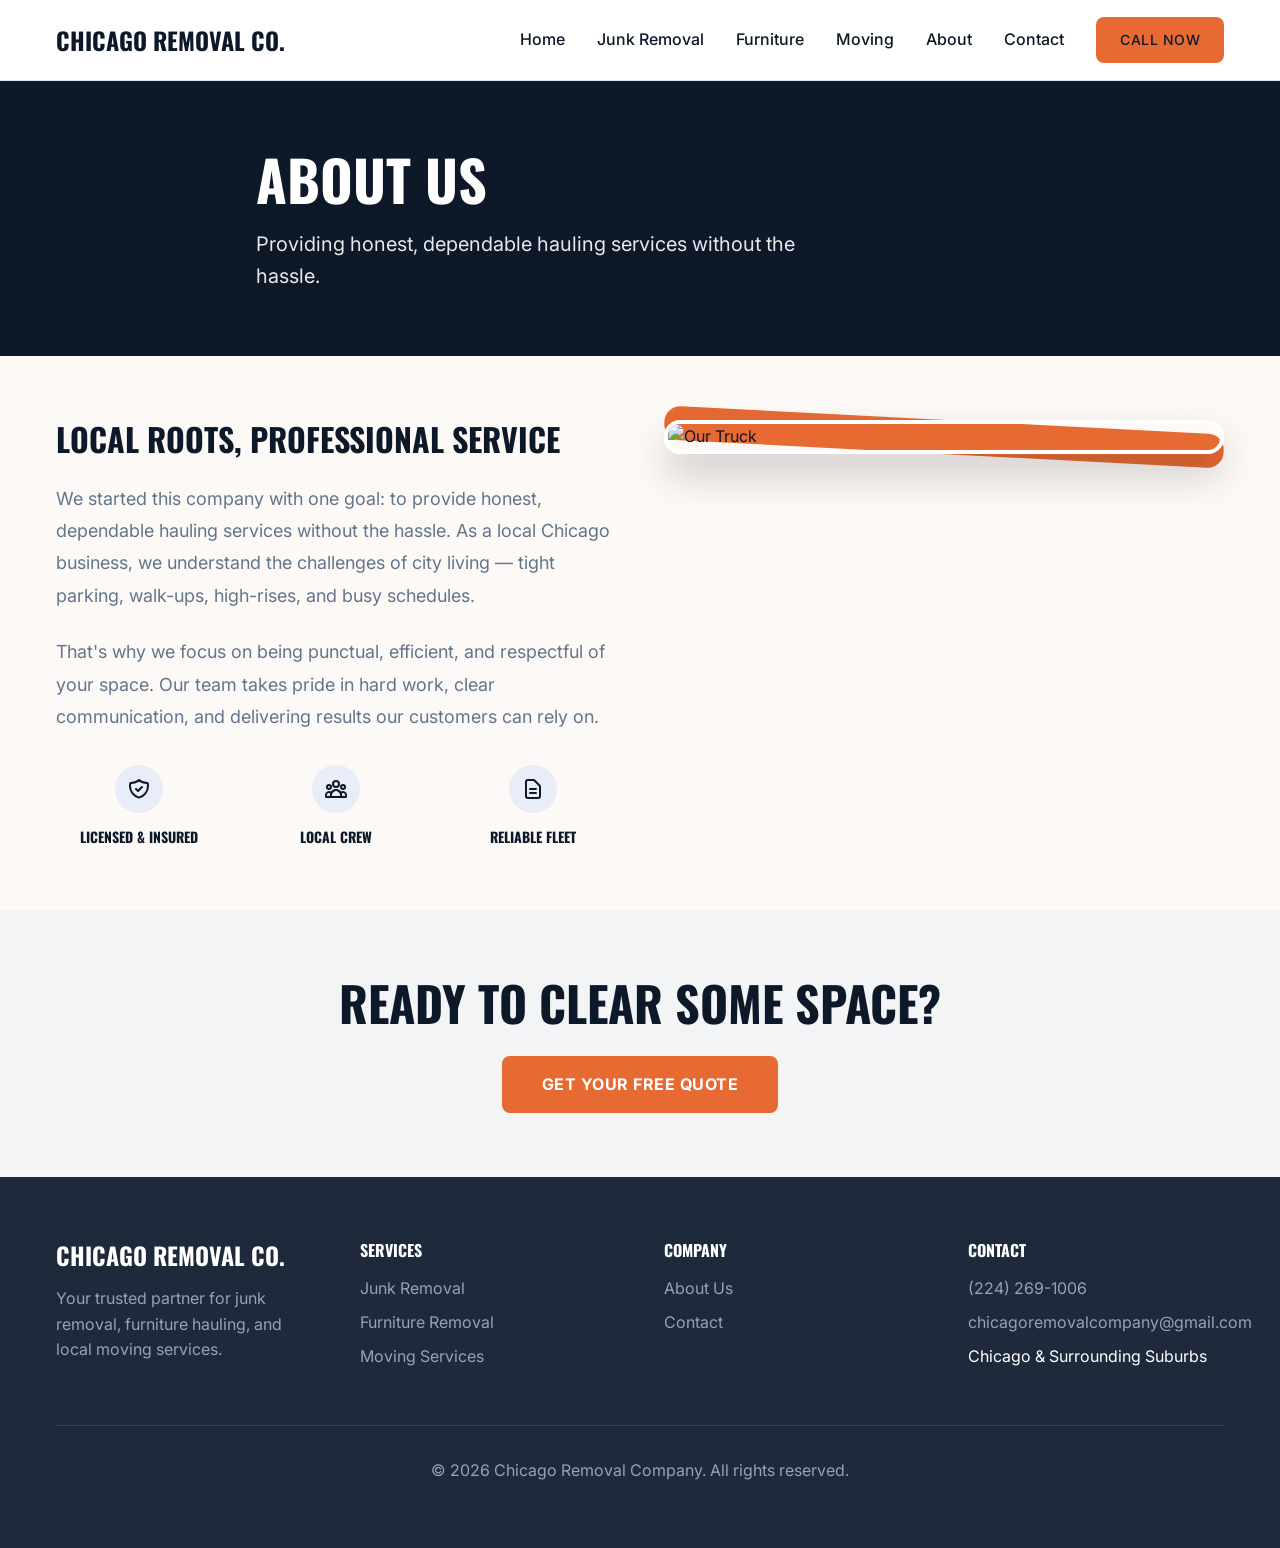
==== chicago-removal-company/public/about.html @ 7ed162f1 "Add files via upload" ====
<!DOCTYPE html>
<html lang="en">
<head>
  <meta charset="UTF-8">
  <meta name="viewport" content="width=device-width, initial-scale=1.0">
  <title>About Us - Chicago Removal Company</title>
  <link rel="stylesheet" href="styles.css">
  <link rel="preconnect" href="https://fonts.googleapis.com">
  <link rel="preconnect" href="https://fonts.gstatic.com" crossorigin>
  <link href="https://fonts.googleapis.com/css2?family=Inter:wght@400;500;600;700&family=Oswald:wght@400;600;700&display=swap" rel="stylesheet">
</head>
<body>
  <!-- Navigation -->
  <nav class="nav">
    <div class="container">
      <div class="nav-content">
        <a href="index.html" class="logo">Chicago Removal Co.</a>
        
        <div class="nav-links desktop-nav">
          <a href="index.html">Home</a>
          <a href="junk-removal.html">Junk Removal</a>
          <a href="furniture-removal.html">Furniture</a>
          <a href="moving-services.html">Moving</a>
          <a href="about.html">About</a>
          <a href="contact.html">Contact</a>
          <a href="tel:2242691006" class="btn btn-primary">Call Now</a>
        </div>

        <button class="mobile-menu-btn" onclick="toggleMobileMenu()">
          <svg width="24" height="24" fill="none" stroke="currentColor" viewBox="0 0 24 24">
            <path stroke-linecap="round" stroke-linejoin="round" stroke-width="2" d="M4 6h16M4 12h16M4 18h16"></path>
          </svg>
        </button>
      </div>

      <div id="mobileMenu" class="mobile-menu hidden">
        <a href="index.html">Home</a>
        <a href="junk-removal.html">Junk Removal</a>
        <a href="furniture-removal.html">Furniture</a>
        <a href="moving-services.html">Moving</a>
        <a href="about.html">About</a>
        <a href="contact.html">Contact</a>
        <a href="tel:2242691006" class="btn btn-primary">Call Now</a>
      </div>
    </div>
  </nav>

  <!-- Page Header -->
  <section class="page-header">
    <div class="container page-header-content">
      <h1>About Us</h1>
      <p>Providing honest, dependable hauling services without the hassle.</p>
    </div>
  </section>

  <!-- About Content -->
  <section class="content-section">
    <div class="container">
      <div class="content-grid">
        <div>
          <h2 class="section-title" style="font-size: 2rem; margin-bottom: 1.5rem;">Local Roots, Professional Service</h2>
          <p style="font-size: 1.125rem; color: var(--muted-foreground); margin-bottom: 1.5rem; line-height: 1.8;">
            We started this company with one goal: to provide honest, dependable hauling services without the hassle. As a local Chicago business, we understand the challenges of city living — tight parking, walk-ups, high-rises, and busy schedules.
          </p>
          <p style="font-size: 1.125rem; color: var(--muted-foreground); margin-bottom: 2rem; line-height: 1.8;">
            That's why we focus on being punctual, efficient, and respectful of your space. Our team takes pride in hard work, clear communication, and delivering results our customers can rely on.
          </p>
          
          <div class="services-grid" style="grid-template-columns: repeat(3, 1fr); gap: 2rem; margin-top: 2rem;">
            <div style="text-align: center;">
              <div style="width: 48px; height: 48px; margin: 0 auto 1rem; background-color: rgba(59, 130, 246, 0.1); border-radius: 50%; display: flex; align-items: center; justify-content: center;">
                <svg width="24" height="24" fill="none" stroke="currentColor" viewBox="0 0 24 24" style="color: var(--primary);">
                  <path stroke-linecap="round" stroke-linejoin="round" stroke-width="2" d="M9 12l2 2 4-4m5.618-4.016A11.955 11.955 0 0112 2.944a11.955 11.955 0 01-8.618 3.04A12.02 12.02 0 003 9c0 5.591 3.824 10.29 9 11.622 5.176-1.332 9-6.03 9-11.622 0-1.042-.133-2.052-.382-3.016z"></path>
                </svg>
              </div>
              <h4 style="font-weight: 700; color: var(--foreground); font-size: 0.875rem;">Licensed & Insured</h4>
            </div>
            <div style="text-align: center;">
              <div style="width: 48px; height: 48px; margin: 0 auto 1rem; background-color: rgba(59, 130, 246, 0.1); border-radius: 50%; display: flex; align-items: center; justify-content: center;">
                <svg width="24" height="24" fill="none" stroke="currentColor" viewBox="0 0 24 24" style="color: var(--primary);">
                  <path stroke-linecap="round" stroke-linejoin="round" stroke-width="2" d="M17 20h5v-2a3 3 0 00-5.356-1.857M17 20H7m10 0v-2c0-.656-.126-1.283-.356-1.857M7 20H2v-2a3 3 0 015.356-1.857M7 20v-2c0-.656.126-1.283.356-1.857m0 0a5.002 5.002 0 019.288 0M15 7a3 3 0 11-6 0 3 3 0 016 0zm6 3a2 2 0 11-4 0 2 2 0 014 0zM7 10a2 2 0 11-4 0 2 2 0 014 0z"></path>
                </svg>
              </div>
              <h4 style="font-weight: 700; color: var(--foreground); font-size: 0.875rem;">Local Crew</h4>
            </div>
            <div style="text-align: center;">
              <div style="width: 48px; height: 48px; margin: 0 auto 1rem; background-color: rgba(59, 130, 246, 0.1); border-radius: 50%; display: flex; align-items: center; justify-content: center;">
                <svg width="24" height="24" fill="none" stroke="currentColor" viewBox="0 0 24 24" style="color: var(--primary);">
                  <path stroke-linecap="round" stroke-linejoin="round" stroke-width="2" d="M9 12h6m-6 4h6m2 5H7a2 2 0 01-2-2V5a2 2 0 012-2h5.586a1 1 0 01.707.293l5.414 5.414a1 1 0 01.293.707V19a2 2 0 01-2 2z"></path>
                </svg>
              </div>
              <h4 style="font-weight: 700; color: var(--foreground); font-size: 0.875rem;">Reliable Fleet</h4>
            </div>
          </div>
        </div>
        
        <div style="position: relative;">
          <div style="position: absolute; inset: 0; background-color: var(--secondary); border-radius: 1rem; transform: rotate(3deg);"></div>
          <img src="assets/generated_images/professional_junk_removal_truck_in_chicago_city_street.png" alt="Our Truck" style="position: relative; border-radius: 1rem; box-shadow: 0 20px 40px rgba(0,0,0,0.2); border: 4px solid white;">
        </div>
      </div>
    </div>
  </section>

  <!-- CTA Section -->
  <section class="cta-section" style="background-color: var(--muted); padding: 4rem 0; text-align: center;">
    <div class="container">
      <h2 class="section-title" style="margin-bottom: 1.5rem;">Ready to clear some space?</h2>
      <a href="contact.html" class="btn btn-secondary btn-large">Get Your Free Quote</a>
    </div>
  </section>

  <!-- Footer -->
  <footer class="footer">
    <div class="container">
      <div class="footer-grid">
        <div class="footer-col">
          <h3 class="footer-title">Chicago Removal Co.</h3>
          <p class="footer-text">Your trusted partner for junk removal, furniture hauling, and local moving services.</p>
        </div>
        <div class="footer-col">
          <h4 class="footer-heading">Services</h4>
          <ul class="footer-links">
            <li><a href="junk-removal.html">Junk Removal</a></li>
            <li><a href="furniture-removal.html">Furniture Removal</a></li>
            <li><a href="moving-services.html">Moving Services</a></li>
          </ul>
        </div>
        <div class="footer-col">
          <h4 class="footer-heading">Company</h4>
          <ul class="footer-links">
            <li><a href="about.html">About Us</a></li>
            <li><a href="contact.html">Contact</a></li>
          </ul>
        </div>
        <div class="footer-col">
          <h4 class="footer-heading">Contact</h4>
          <ul class="footer-links">
            <li><a href="tel:2242691006">(224) 269-1006</a></li>
            <li><a href="mailto:chicagoremovalcompany@gmail.com">chicagoremovalcompany@gmail.com</a></li>
            <li>Chicago & Surrounding Suburbs</li>
          </ul>
        </div>
      </div>
      <div class="footer-bottom">
        <p>&copy; 2026 Chicago Removal Company. All rights reserved.</p>
      </div>
    </div>
  </footer>

  <script>
    function toggleMobileMenu() {
      const menu = document.getElementById('mobileMenu');
      menu.classList.toggle('hidden');
    }
  </script>
</body>
</html>
---- chicago-removal-company/public/styles.css ----
/* ===========================
   CHICAGO REMOVAL COMPANY CSS
   =========================== */

/* CSS Variables */
:root {
  --primary: #0d1829;
  --primary-light: #1a2b42;
  --secondary: #e86a33;
  --secondary-dark: #d25a28;
  --background: #fdf9f7;
  --foreground: #0d1829;
  --muted: #f2f4f6;
  --muted-foreground: #64748b;
  --border: #e2e8f0;
  --white: #ffffff;
  --black: #000000;
  
  --font-sans: 'Inter', sans-serif;
  --font-heading: 'Oswald', sans-serif;
}

/* Reset & Base Styles */
* {
  margin: 0;
  padding: 0;
  box-sizing: border-box;
}

body {
  font-family: var(--font-sans);
  background-color: var(--background);
  color: var(--foreground);
  line-height: 1.6;
  -webkit-font-smoothing: antialiased;
}

h1, h2, h3, h4, h5, h6 {
  font-family: var(--font-heading);
  text-transform: uppercase;
  font-weight: 700;
  line-height: 1.2;
}

a {
  text-decoration: none;
  color: inherit;
}

img {
  max-width: 100%;
  height: auto;
  display: block;
}

/* Container */
.container {
  max-width: 1200px;
  margin: 0 auto;
  padding: 0 1rem;
}

/* Navigation */
.nav {
  background-color: var(--white);
  border-bottom: 1px solid var(--border);
  position: sticky;
  top: 0;
  z-index: 1000;
  box-shadow: 0 1px 3px rgba(0,0,0,0.1);
}

.nav-content {
  display: flex;
  align-items: center;
  justify-content: space-between;
  height: 80px;
}

.logo {
  font-family: var(--font-heading);
  font-size: 1.5rem;
  font-weight: 700;
  text-transform: uppercase;
  color: var(--primary);
}

.nav-links {
  display: flex;
  align-items: center;
  gap: 2rem;
}

.nav-links a {
  font-weight: 500;
  color: var(--foreground);
  transition: color 0.3s;
}

.nav-links a:hover {
  color: var(--secondary);
}

.mobile-menu-btn {
  display: none;
  background: none;
  border: none;
  cursor: pointer;
  color: var(--foreground);
}

.mobile-menu {
  display: none;
  flex-direction: column;
  gap: 1rem;
  padding: 1rem 0;
}

.mobile-menu a {
  padding: 0.5rem 0;
  color: var(--foreground);
  font-weight: 500;
}

.mobile-menu.hidden {
  display: none;
}

/* Buttons */
.btn {
  display: inline-flex;
  align-items: center;
  gap: 0.5rem;
  padding: 0.75rem 1.5rem;
  font-weight: 700;
  text-transform: uppercase;
  border-radius: 0.5rem;
  transition: all 0.3s;
  cursor: pointer;
  border: none;
  font-size: 0.875rem;
  letter-spacing: 0.5px;
}

.btn-primary {
  background-color: var(--secondary);
  color: var(--white);
}

.btn-primary:hover {
  background-color: var(--secondary-dark);
}

.btn-secondary {
  background-color: var(--secondary);
  color: var(--white);
}

.btn-secondary:hover {
  background-color: var(--secondary-dark);
  transform: scale(1.05);
}

.btn-outline {
  background-color: transparent;
  color: var(--primary);
  border: 2px solid var(--primary);
}

.btn-outline:hover {
  background-color: var(--primary);
  color: var(--white);
}

.btn-outline-white {
  background-color: rgba(255,255,255,0.1);
  color: var(--white);
  border: 2px solid rgba(255,255,255,0.3);
  backdrop-filter: blur(10px);
}

.btn-outline-white:hover {
  background-color: var(--white);
  color: var(--primary);
}

.btn-large {
  padding: 1rem 2.5rem;
  font-size: 1rem;
}

/* Hero Section */
.hero {
  position: relative;
  min-height: 85vh;
  display: flex;
  align-items: center;
  background-color: #1e293b;
  background-image: linear-gradient(to right, rgba(13, 24, 41, 0.9), rgba(13, 24, 41, 0.6));
  color: var(--white);
  overflow: hidden;
}

.hero-overlay {
  position: absolute;
  inset: 0;
  background: linear-gradient(to right, #1e293b 0%, rgba(30, 41, 59, 0.6) 100%);
  z-index: 1;
}

.hero-content {
  position: relative;
  z-index: 10;
  max-width: 900px;
  padding: 3rem 1rem;
}

.badge {
  display: inline-flex;
  align-items: center;
  gap: 0.5rem;
  padding: 0.5rem 1rem;
  background-color: rgba(232, 106, 51, 0.2);
  border: 1px solid rgba(232, 106, 51, 0.3);
  border-radius: 50px;
  color: var(--secondary);
  font-size: 0.875rem;
  font-weight: 700;
  text-transform: uppercase;
  letter-spacing: 1px;
  margin-bottom: 1.5rem;
}

.hero-title {
  font-size: 4rem;
  font-weight: 700;
  margin-bottom: 1.5rem;
  line-height: 0.9;
}

.text-secondary {
  color: var(--secondary);
}

.hero-subtitle {
  font-size: 1.5rem;
  color: rgba(255, 255, 255, 0.9);
  margin-bottom: 2.5rem;
  max-width: 600px;
  font-weight: 500;
  line-height: 1.6;
}

.hero-buttons {
  display: flex;
  flex-wrap: wrap;
  gap: 1rem;
}

/* Stats Bar */
.stats-bar {
  background-color: var(--primary);
  padding: 2rem 0;
  border-bottom: 1px solid rgba(255,255,255,0.1);
}

.stats-grid {
  display: grid;
  grid-template-columns: repeat(auto-fit, minmax(250px, 1fr));
  gap: 2rem;
}

.stat-item {
  display: flex;
  align-items: center;
  gap: 1rem;
  color: var(--white);
}

.stat-item svg {
  color: var(--secondary);
  flex-shrink: 0;
}

.stat-title {
  font-family: var(--font-heading);
  font-weight: 700;
  text-transform: uppercase;
  font-size: 1.25rem;
  line-height: 1;
}

.stat-subtitle {
  font-size: 0.75rem;
  color: #94a3b8;
  text-transform: uppercase;
  letter-spacing: 0.5px;
}

/* Services Section */
.services-section {
  padding: 6rem 0;
  background-color: #f8fafc;
  border-top: 1px solid var(--border);
  border-bottom: 1px solid var(--border);
}

.section-header {
  display: flex;
  justify-content: space-between;
  align-items: flex-end;
  margin-bottom: 4rem;
  flex-wrap: wrap;
  gap: 2rem;
}

.section-title {
  font-size: 3rem;
  color: var(--primary);
  margin-bottom: 1rem;
}

.section-subtitle {
  font-size: 1.125rem;
  color: var(--muted-foreground);
  max-width: 600px;
}

.services-grid {
  display: grid;
  grid-template-columns: repeat(auto-fit, minmax(300px, 1fr));
  gap: 2.5rem;
}

.service-card {
  background-color: var(--white);
  padding: 2.5rem;
  border-radius: 1rem;
  border: 1px solid rgba(226, 232, 240, 0.5);
  box-shadow: 0 1px 3px rgba(0,0,0,0.05);
  transition: all 0.5s;
  display: block;
}

.service-card:hover {
  box-shadow: 0 20px 40px rgba(0,0,0,0.1);
  transform: translateY(-8px);
}

.service-icon {
  width: 64px;
  height: 64px;
  border-radius: 0.75rem;
  background-color: rgba(232, 106, 51, 0.1);
  display: flex;
  align-items: center;
  justify-content: center;
  margin-bottom: 2rem;
  transition: all 0.5s;
}

.service-card:hover .service-icon {
  background-color: var(--secondary);
  transform: rotate(6deg);
}

.service-icon svg {
  color: var(--secondary);
  transition: color 0.5s;
}

.service-card:hover .service-icon svg {
  color: var(--white);
}

.service-title {
  font-size: 1.5rem;
  color: var(--primary);
  margin-bottom: 1rem;
}

.service-description {
  color: var(--muted-foreground);
  margin-bottom: 1.5rem;
  line-height: 1.6;
}

.service-link {
  color: var(--secondary);
  font-weight: 700;
  text-transform: uppercase;
  font-size: 0.875rem;
  letter-spacing: 1px;
  display: flex;
  align-items: center;
  gap: 0.5rem;
}

/* CTA Section */
.cta-section {
  padding: 5rem 0;
}

.cta-card {
  background-color: var(--primary);
  border-radius: 1.5rem;
  padding: 5rem 2rem;
  text-align: center;
  color: var(--white);
  position: relative;
  overflow: hidden;
}

.cta-card::before,
.cta-card::after {
  content: '';
  position: absolute;
  width: 256px;
  height: 256px;
  background-color: rgba(232, 106, 51, 0.1);
  border-radius: 50%;
  filter: blur(80px);
}

.cta-card::before {
  top: 0;
  left: 0;
  transform: translate(-50%, -50%);
}

.cta-card::after {
  bottom: 0;
  right: 0;
  transform: translate(50%, 50%);
}

.cta-title {
  font-size: 3.5rem;
  margin-bottom: 1rem;
  position: relative;
  z-index: 10;
}

.cta-subtitle {
  font-size: 1.25rem;
  color: rgba(255, 255, 255, 0.8);
  margin-bottom: 2rem;
  position: relative;
  z-index: 10;
}

.cta-buttons {
  display: flex;
  justify-content: center;
  flex-wrap: wrap;
  gap: 1rem;
  position: relative;
  z-index: 10;
}

/* Footer */
.footer {
  background-color: #1e293b;
  color: var(--white);
  padding: 4rem 0;
}

.footer-grid {
  display: grid;
  grid-template-columns: repeat(auto-fit, minmax(250px, 1fr));
  gap: 3rem;
  margin-bottom: 3rem;
}

.footer-col {
  /* Column styles */
}

.footer-title {
  font-size: 1.5rem;
  margin-bottom: 1rem;
}

.footer-text {
  color: #94a3b8;
  line-height: 1.6;
}

.footer-heading {
  font-family: var(--font-heading);
  font-weight: 700;
  text-transform: uppercase;
  margin-bottom: 1rem;
}

.footer-links {
  list-style: none;
}

.footer-links li {
  margin-bottom: 0.5rem;
}

.footer-links a {
  color: #94a3b8;
  transition: color 0.3s;
}

.footer-links a:hover {
  color: var(--secondary);
}

.footer-bottom {
  border-top: 1px solid rgba(255,255,255,0.1);
  padding-top: 2rem;
  text-align: center;
  color: #94a3b8;
}

/* Page Header */
.page-header {
  background-color: var(--primary);
  color: var(--white);
  padding: 4rem 0;
  position: relative;
  overflow: hidden;
}

.page-header-content {
  position: relative;
  z-index: 10;
  max-width: 800px;
}

.page-header h1 {
  font-size: 3.5rem;
  margin-bottom: 1rem;
}

.page-header p {
  font-size: 1.25rem;
  color: rgba(255, 255, 255, 0.9);
  max-width: 600px;
}

/* Content Section */
.content-section {
  padding: 4rem 0;
}

.content-grid {
  display: grid;
  grid-template-columns: repeat(auto-fit, minmax(300px, 1fr));
  gap: 3rem;
  align-items: start;
}

.content-box {
  background-color: var(--muted);
  padding: 2rem;
  border-radius: 0.75rem;
  border: 1px solid var(--border);
}

.content-box h3 {
  font-size: 1.25rem;
  color: var(--primary);
  margin-bottom: 1rem;
  display: flex;
  align-items: center;
  gap: 0.5rem;
}

.content-box svg {
  color: var(--secondary);
}

.checklist {
  list-style: none;
}

.checklist li {
  display: flex;
  align-items: center;
  gap: 0.5rem;
  margin-bottom: 0.75rem;
  color: var(--foreground);
}

.checklist svg {
  color: #10b981;
  flex-shrink: 0;
}

/* Form Styles */
.form-group {
  margin-bottom: 1.5rem;
}

.form-label {
  display: block;
  font-weight: 500;
  margin-bottom: 0.5rem;
  font-size: 0.875rem;
}

.form-input,
.form-textarea,
.form-select {
  width: 100%;
  padding: 0.75rem 1rem;
  border: 1px solid var(--border);
  border-radius: 0.5rem;
  font-family: var(--font-sans);
  font-size: 1rem;
  transition: all 0.3s;
}

.form-input:focus,
.form-textarea:focus,
.form-select:focus {
  outline: none;
  border-color: var(--secondary);
  box-shadow: 0 0 0 3px rgba(232, 106, 51, 0.1);
}

.form-textarea {
  resize: vertical;
  min-height: 120px;
}

/* Contact Info Cards */
.contact-info-card {
  background-color: var(--white);
  border-radius: 0.75rem;
  border: 1px solid var(--border);
  padding: 1.5rem;
  box-shadow: 0 1px 3px rgba(0,0,0,0.05);
}

.contact-item {
  display: flex;
  gap: 1rem;
  align-items: flex-start;
  margin-bottom: 1.5rem;
}

.contact-item:last-child {
  margin-bottom: 0;
}

.contact-icon {
  width: 40px;
  height: 40px;
  border-radius: 50%;
  background-color: rgba(232, 106, 51, 0.1);
  display: flex;
  align-items: center;
  justify-content: center;
  flex-shrink: 0;
}

.contact-icon svg {
  color: var(--secondary);
}

.contact-details h3 {
  font-size: 1.125rem;
  margin-bottom: 0.25rem;
  color: var(--primary);
}

.contact-details p {
  color: var(--muted-foreground);
  font-size: 0.875rem;
}

.contact-details a {
  color: var(--primary);
  font-weight: 700;
  font-size: 1.5rem;
  transition: color 0.3s;
}

.contact-details a:hover {
  color: var(--secondary);
}

/* Utility Classes */
.text-center {
  text-align: center;
}

.mb-1 { margin-bottom: 0.5rem; }
.mb-2 { margin-bottom: 1rem; }
.mb-3 { margin-bottom: 1.5rem; }
.mb-4 { margin-bottom: 2rem; }
.mb-6 { margin-bottom: 3rem; }

.mt-1 { margin-top: 0.5rem; }
.mt-2 { margin-top: 1rem; }
.mt-3 { margin-top: 1.5rem; }
.mt-4 { margin-top: 2rem; }

.hidden {
  display: none;
}

/* Responsive Design */
@media (max-width: 768px) {
  .desktop-nav {
    display: none;
  }
  
  .mobile-menu-btn {
    display: block;
  }
  
  .mobile-menu {
    display: flex;
  }
  
  .hero-title {
    font-size: 2.5rem;
  }
  
  .hero-subtitle {
    font-size: 1.125rem;
  }
  
  .section-title {
    font-size: 2rem;
  }
  
  .cta-title {
    font-size: 2rem;
  }
  
  .page-header h1 {
    font-size: 2.5rem;
  }
  
  .stats-grid {
    grid-template-columns: 1fr;
  }
  
  .hero-buttons,
  .cta-buttons {
    flex-direction: column;
    align-items: stretch;
  }
  
  .btn {
    width: 100%;
    justify-content: center;
  }
}
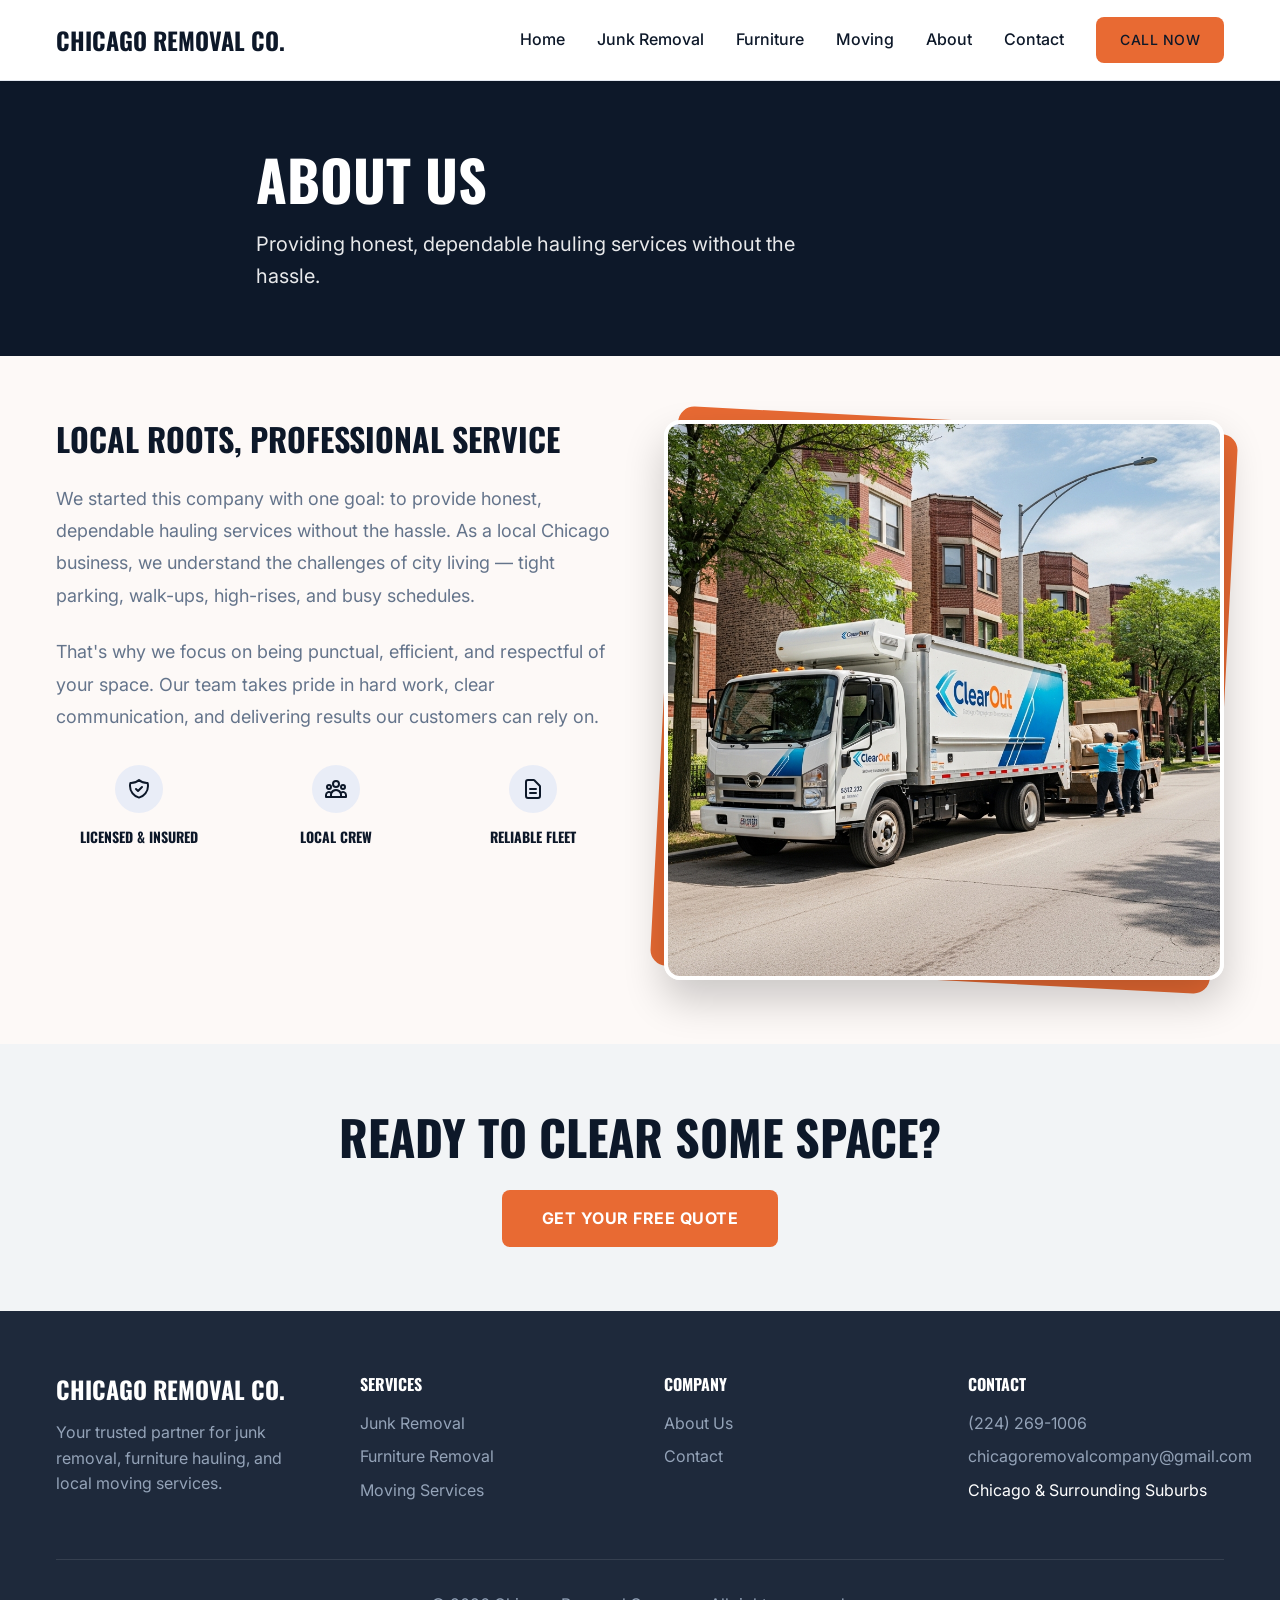
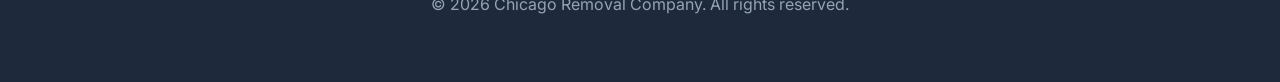
==== commit 59da9e8d: "Update image source for junk removal truck" ====
--- a/chicago-removal-company/public/about.html
+++ b/chicago-removal-company/public/about.html
@@ -96,7 +96,7 @@
         
         <div style="position: relative;">
           <div style="position: absolute; inset: 0; background-color: var(--secondary); border-radius: 1rem; transform: rotate(3deg);"></div>
-          <img src="assets/generated_images/professional_junk_removal_truck_in_chicago_city_street.png" alt="Our Truck" style="position: relative; border-radius: 1rem; box-shadow: 0 20px 40px rgba(0,0,0,0.2); border: 4px solid white;">
+          <img src="assets/professional_junk_removal_truck_in_chicago_city_street.png" alt="Our Truck" style="position: relative; border-radius: 1rem; box-shadow: 0 20px 40px rgba(0,0,0,0.2); border: 4px solid white;">
         </div>
       </div>
     </div>
@@ -155,4 +155,4 @@
     }
   </script>
 </body>
-</html>+</html>
